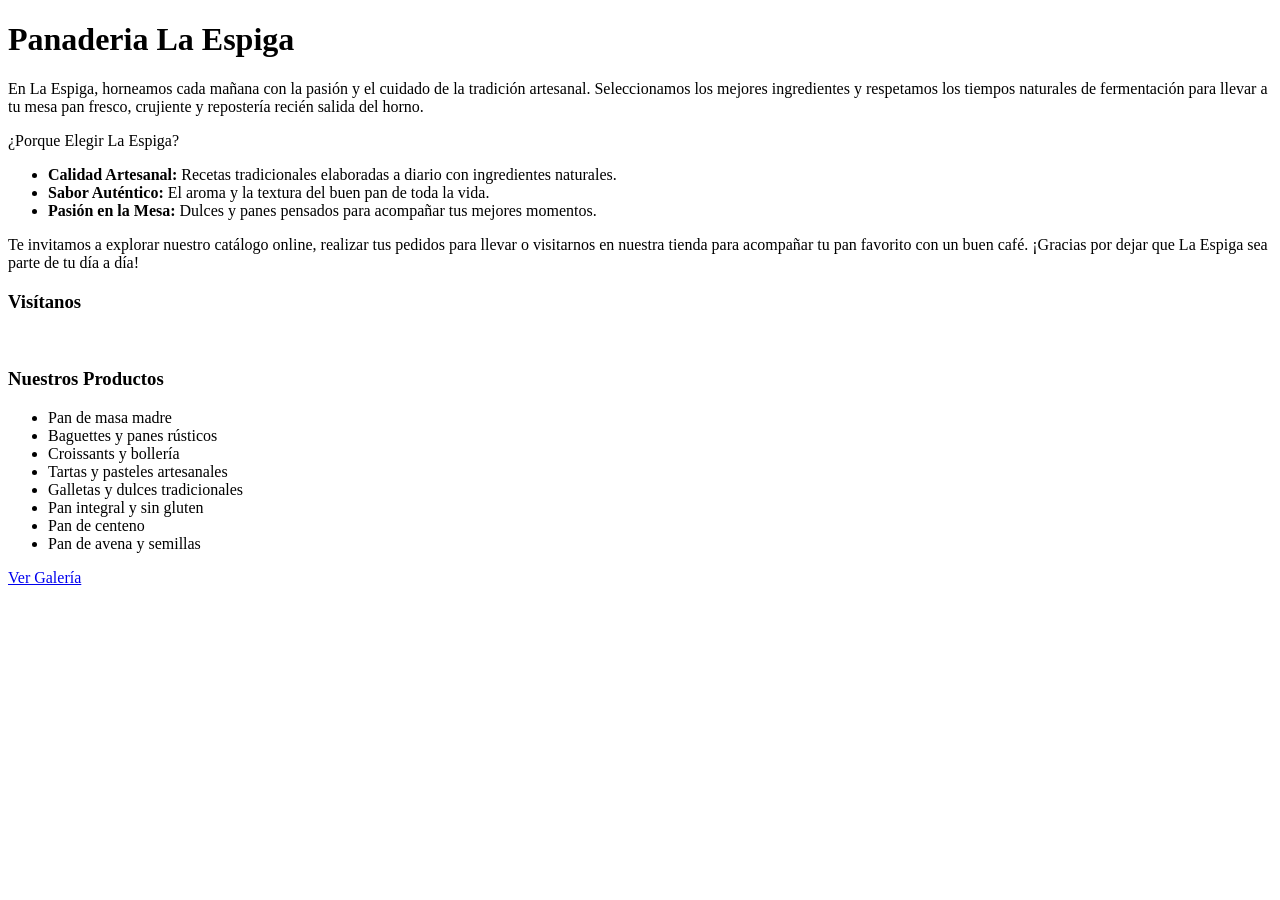
==== index.html @ ad9e470f "realizado formulario" ====
<!DOCTYPE html>
<html lang="es">
<head>
    <meta charset="UTF-8">
    <meta name="viewport" content="width=device-width, initial-scale=1.0">
    <title>Panaderia La Espiga</title>
</head>
<body>
    <h1>Panaderia La Espiga</h1>
    <p>En La Espiga, horneamos cada mañana con la pasión y el cuidado de la tradición artesanal. 
        Seleccionamos los mejores ingredientes y respetamos los tiempos naturales de fermentación 
        para llevar a tu mesa pan fresco, crujiente y repostería recién salida del horno.</p>   

        
    <h>¿Porque Elegir La Espiga?</h>
    <ul>
        <li><strong>Calidad Artesanal:</strong> Recetas tradicionales elaboradas a diario con ingredientes naturales.</li>
        <li><strong>Sabor Auténtico:</strong> El aroma y la textura del buen pan de toda la vida.</li>
        <li><strong>Pasión en la Mesa:</strong> Dulces y panes pensados para acompañar tus mejores momentos.</li>
    </ul>  

    <p>
        Te invitamos a explorar nuestro catálogo online, realizar tus pedidos para llevar o visitarnos
         en nuestra tienda para acompañar tu pan favorito con un buen café. ¡Gracias por dejar que La Espiga 
         sea parte de tu día a día!
    </p>

    <h3>Visítanos</h3>
    <p></p>


    <br>
    
    <h3>Nuestros Productos</h3>
    <ul>
        <li>Pan de masa madre</li>
        <li>Baguettes y panes rústicos</li>
        <li>Croissants y bollería</li>
        <li>Tartas y pasteles artesanales</li>
        <li>Galletas y dulces tradicionales</li>
        <li>Pan integral y sin gluten</li>
        <li>Pan de centeno</li>
        <li>Pan de avena y semillas</li>
    </ul>
    <a href="galeria.html">Ver Galería</a>


</body>
</html>
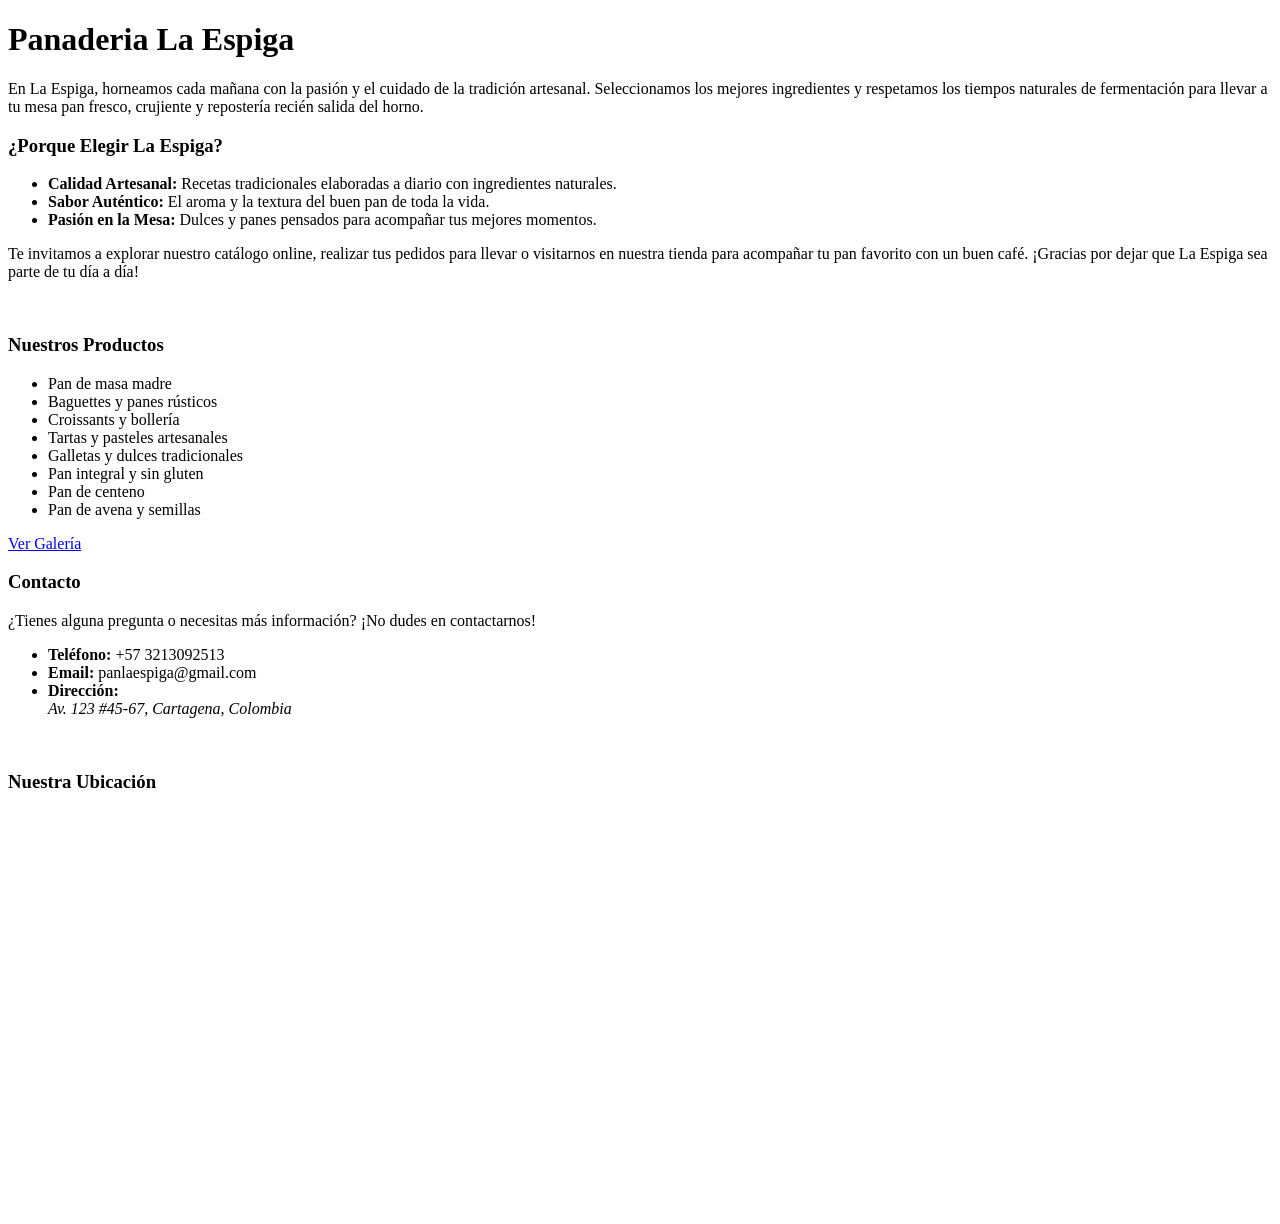
==== commit 2527cd16: "arreglo de errores" ====
--- a/index.html
+++ b/index.html
@@ -12,7 +12,7 @@
         para llevar a tu mesa pan fresco, crujiente y repostería recién salida del horno.</p>   
 
         
-    <h>¿Porque Elegir La Espiga?</h>
+    <h3>¿Porque Elegir La Espiga?</h3>
     <ul>
         <li><strong>Calidad Artesanal:</strong> Recetas tradicionales elaboradas a diario con ingredientes naturales.</li>
         <li><strong>Sabor Auténtico:</strong> El aroma y la textura del buen pan de toda la vida.</li>
@@ -24,11 +24,6 @@
          en nuestra tienda para acompañar tu pan favorito con un buen café. ¡Gracias por dejar que La Espiga 
          sea parte de tu día a día!
     </p>
-
-    <h3>Visítanos</h3>
-    <p></p>
-
-
     <br>
     
     <h3>Nuestros Productos</h3>
@@ -44,6 +39,27 @@
     </ul>
     <a href="galeria.html">Ver Galería</a>
 
+    <br>
+    <h3>Contacto</h3>
+    <p>¿Tienes alguna pregunta o necesitas más información? ¡No dudes en contactarnos!</p>
+    <ul>
+        <li><strong>Teléfono:</strong> +57 3213092513</li>
+        <li><strong>Email:</strong> panlaespiga@gmail.com</li>
+        <li><strong>Dirección:</strong> <address>Av. 123 #45-67, Cartagena, Colombia</address></li>
+    </ul>
+
+    <br>
+    
+    <h3>Nuestra Ubicación</h3>
+    <iframe
+        src="https://www.google.com/maps?q=9.73704740851938,-75.52530644232797&z=19&output=embed"
+        width="700"
+        height="400"
+        style="border:0;"
+        allowfullscreen=""
+        loading="lazy"
+        referrerpolicy="no-referrer-when-downgrade">
+    </iframe>
 
 </body>
 </html>
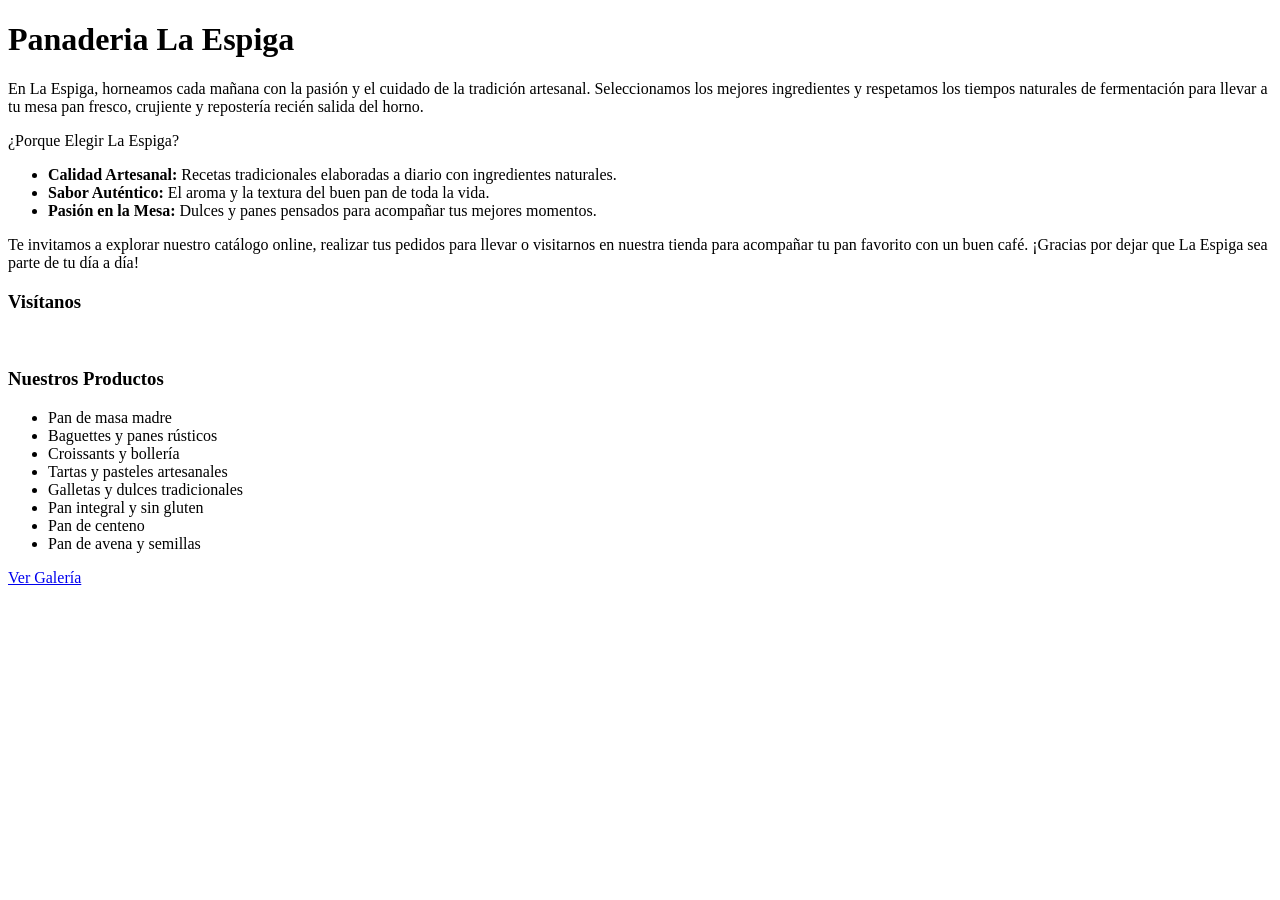
==== commit 77f0a5ec: "Merge branch 'main' of https://github.com/Erickxz6/panaderialaespiga" ====
--- a/index.html
+++ b/index.html
@@ -12,7 +12,7 @@
         para llevar a tu mesa pan fresco, crujiente y repostería recién salida del horno.</p>   
 
         
-    <h3>¿Porque Elegir La Espiga?</h3>
+    <h>¿Porque Elegir La Espiga?</h>
     <ul>
         <li><strong>Calidad Artesanal:</strong> Recetas tradicionales elaboradas a diario con ingredientes naturales.</li>
         <li><strong>Sabor Auténtico:</strong> El aroma y la textura del buen pan de toda la vida.</li>
@@ -24,6 +24,11 @@
          en nuestra tienda para acompañar tu pan favorito con un buen café. ¡Gracias por dejar que La Espiga 
          sea parte de tu día a día!
     </p>
+
+    <h3>Visítanos</h3>
+    <p></p>
+
+
     <br>
     
     <h3>Nuestros Productos</h3>
@@ -39,27 +44,10 @@
     </ul>
     <a href="galeria.html">Ver Galería</a>
 
-    <br>
-    <h3>Contacto</h3>
-    <p>¿Tienes alguna pregunta o necesitas más información? ¡No dudes en contactarnos!</p>
-    <ul>
-        <li><strong>Teléfono:</strong> +57 3213092513</li>
-        <li><strong>Email:</strong> panlaespiga@gmail.com</li>
-        <li><strong>Dirección:</strong> <address>Av. 123 #45-67, Cartagena, Colombia</address></li>
-    </ul>
 
-    <br>
+
+
     
-    <h3>Nuestra Ubicación</h3>
-    <iframe
-        src="https://www.google.com/maps?q=9.73704740851938,-75.52530644232797&z=19&output=embed"
-        width="700"
-        height="400"
-        style="border:0;"
-        allowfullscreen=""
-        loading="lazy"
-        referrerpolicy="no-referrer-when-downgrade">
-    </iframe>
 
 </body>
 </html>
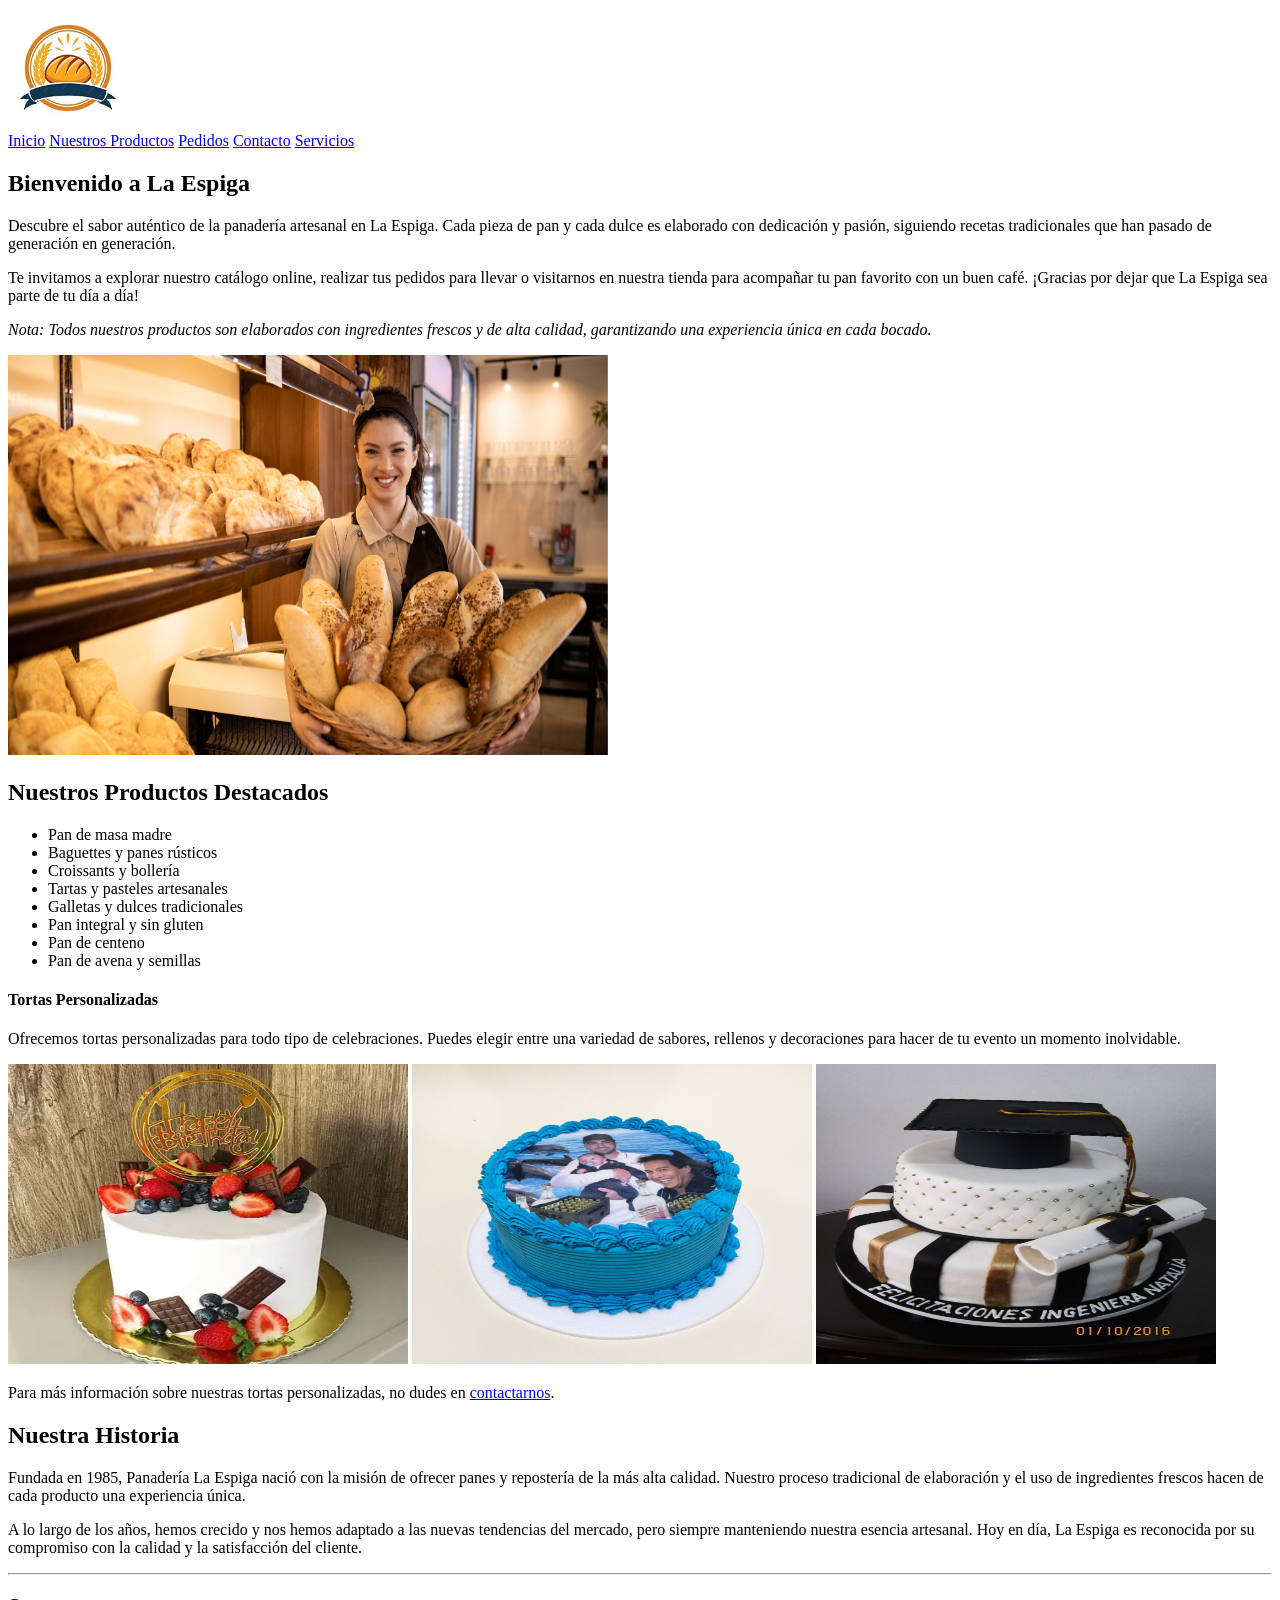
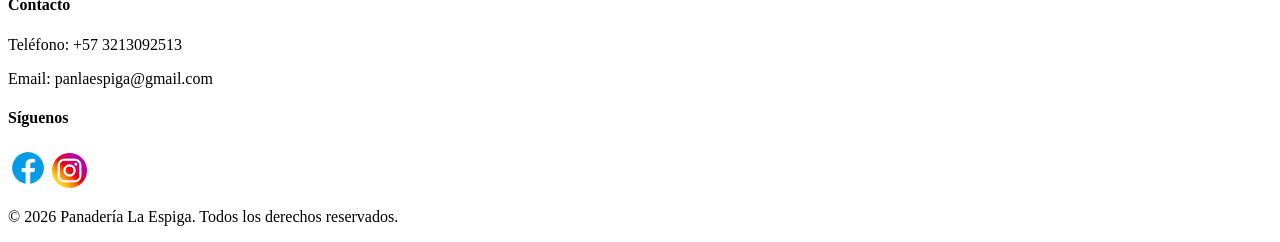
==== commit fb6a529d: "agregado imagenes, mejora en inicio y contacto" ====
--- a/index.html
+++ b/index.html
@@ -1,53 +1,104 @@
-<!DOCTYPE html>
+<!doctype html>
 <html lang="es">
+
 <head>
-    <meta charset="UTF-8">
-    <meta name="viewport" content="width=device-width, initial-scale=1.0">
+    <meta charset="UTF-8" />
+    <meta name="viewport" content="width=device-width, initial-scale=1.0" />
     <title>Panaderia La Espiga</title>
 </head>
+
 <body>
-    <h1>Panaderia La Espiga</h1>
-    <p>En La Espiga, horneamos cada mañana con la pasión y el cuidado de la tradición artesanal. 
-        Seleccionamos los mejores ingredientes y respetamos los tiempos naturales de fermentación 
-        para llevar a tu mesa pan fresco, crujiente y repostería recién salida del horno.</p>   
+    <header>
+        <img src="/img/logopan.jpg" alt="Logo de La Espiga" width="120" height="120" />
+        <nav>
+            <a href="index.html">Inicio</a>
+            <a href="galeria.html">Nuestros Productos</a>
+            <a href="pedido.html" target="_blank" rel="noopener noreferrer">Pedidos</a>
+            <a href="contacto.html">Contacto</a>
+            <a href="servicios.html">Servicios</a>
+        </nav>
+    </header>
 
+    <main>
+        <section>
+            <h1>Bienvenido a La Espiga</h1>
+            <p>
+                Descubre el sabor auténtico de la panadería artesanal en La Espiga.
+                Cada pieza de pan y cada dulce es elaborado con dedicación y
+                pasión, siguiendo recetas tradicionales que han pasado de generación
+                en generación.
+            </p>
+            <p>
+                Te invitamos a explorar nuestro catálogo online, realizar tus pedidos para
+                llevar o visitarnos en nuestra tienda para acompañar tu pan favorito con
+                un buen café. ¡Gracias por dejar que La Espiga sea parte de tu día a día!
+            </p>
+        </section>
         
-    <h>¿Porque Elegir La Espiga?</h>
-    <ul>
-        <li><strong>Calidad Artesanal:</strong> Recetas tradicionales elaboradas a diario con ingredientes naturales.</li>
-        <li><strong>Sabor Auténtico:</strong> El aroma y la textura del buen pan de toda la vida.</li>
-        <li><strong>Pasión en la Mesa:</strong> Dulces y panes pensados para acompañar tus mejores momentos.</li>
-    </ul>  
+        <p><em>Nota: Todos nuestros productos son elaborados con ingredientes frescos y de alta calidad, 
+            garantizando una experiencia única en cada bocado.</em></p>
 
-    <p>
-        Te invitamos a explorar nuestro catálogo online, realizar tus pedidos para llevar o visitarnos
-         en nuestra tienda para acompañar tu pan favorito con un buen café. ¡Gracias por dejar que La Espiga 
-         sea parte de tu día a día!
-    </p>
+        <img src="/img/panaderia.jpg" alt="Panadería La Espiga" width="600" height="400" />
 
-    <h3>Visítanos</h3>
-    <p></p>
+        <section>
+            <h2>Nuestros Productos Destacados</h2>
+            <ul>
+                <li>Pan de masa madre</li>
+                <li>Baguettes y panes rústicos</li>
+                <li>Croissants y bollería</li>
+                <li>Tartas y pasteles artesanales</li>
+                <li>Galletas y dulces tradicionales</li>
+                <li>Pan integral y sin gluten</li>
+                <li>Pan de centeno</li>
+                <li>Pan de avena y semillas</li>
+            </ul>
+
+            <h4>Tortas Personalizadas</h4>
+            <p>
+                Ofrecemos tortas personalizadas para todo tipo de celebraciones. 
+                Puedes elegir entre una variedad de sabores, rellenos y decoraciones 
+                para hacer de tu evento un momento inolvidable. 
+            </p>
+            <img src="/img/torta1.webp" alt="Torta Personalizada" width="400" height="300" />
+            <img src="/img/torta2.jpg" alt="Torta de Cumpleaños" width="400" height="300" />
+            <img src="/img/torta3.JPG" alt="Torta de Bodas" width="400" height="300" />
+
+            <p>Para más información sobre nuestras tortas personalizadas, no dudes en <a href="contacto.html">contactarnos</a>.</p>
+        </section>
+
+        <section>
+            <h2>Nuestra Historia</h2>
+            <p>
+                Fundada en 1985, Panadería La Espiga nació con la misión de ofrecer panes y 
+                repostería de la más alta calidad. Nuestro proceso tradicional de elaboración y 
+                el uso de ingredientes frescos hacen de cada producto una experiencia única.
+            </p>
+            <p>
+                A lo largo de los años, hemos crecido y nos hemos adaptado a las nuevas tendencias 
+                del mercado, pero siempre manteniendo nuestra esencia artesanal. Hoy en día, 
+                La Espiga es reconocida por su compromiso con la calidad y la satisfacción del cliente.
+        </section>
+
+    </main>
 
 
-    <br>
-    
-    <h3>Nuestros Productos</h3>
-    <ul>
-        <li>Pan de masa madre</li>
-        <li>Baguettes y panes rústicos</li>
-        <li>Croissants y bollería</li>
-        <li>Tartas y pasteles artesanales</li>
-        <li>Galletas y dulces tradicionales</li>
-        <li>Pan integral y sin gluten</li>
-        <li>Pan de centeno</li>
-        <li>Pan de avena y semillas</li>
-    </ul>
-    <a href="galeria.html">Ver Galería</a>
+        <hr />
+    <footer>
+        
+        <div>
+            <h4>Contacto</h4>
+            <p>Teléfono: +57 3213092513</p>
+            <p>Email: panlaespiga@gmail.com</p>
+        </div>
+        <div>
+            <h4>Síguenos</h4>
+            <a href="https://facebook.com" target="_blank" rel="noopener noreferrer">
+                <img src="/img/facebook-icon.png" alt="Facebook" width="40" height="40" /></a>
+            <a href="https://www.instagram.com/erickxz_6/" target="_blank" rel="noopener noreferrer">
+                <img src="/img/instagram-icon.png" alt="Instagram" width="35" height="35" /></a>
+        </div>
+        <p>&copy; 2026 Panadería La Espiga. Todos los derechos reservados.</p>
+    </footer>
+</body>
 
-
-
-
-    
-
-</body>
 </html>
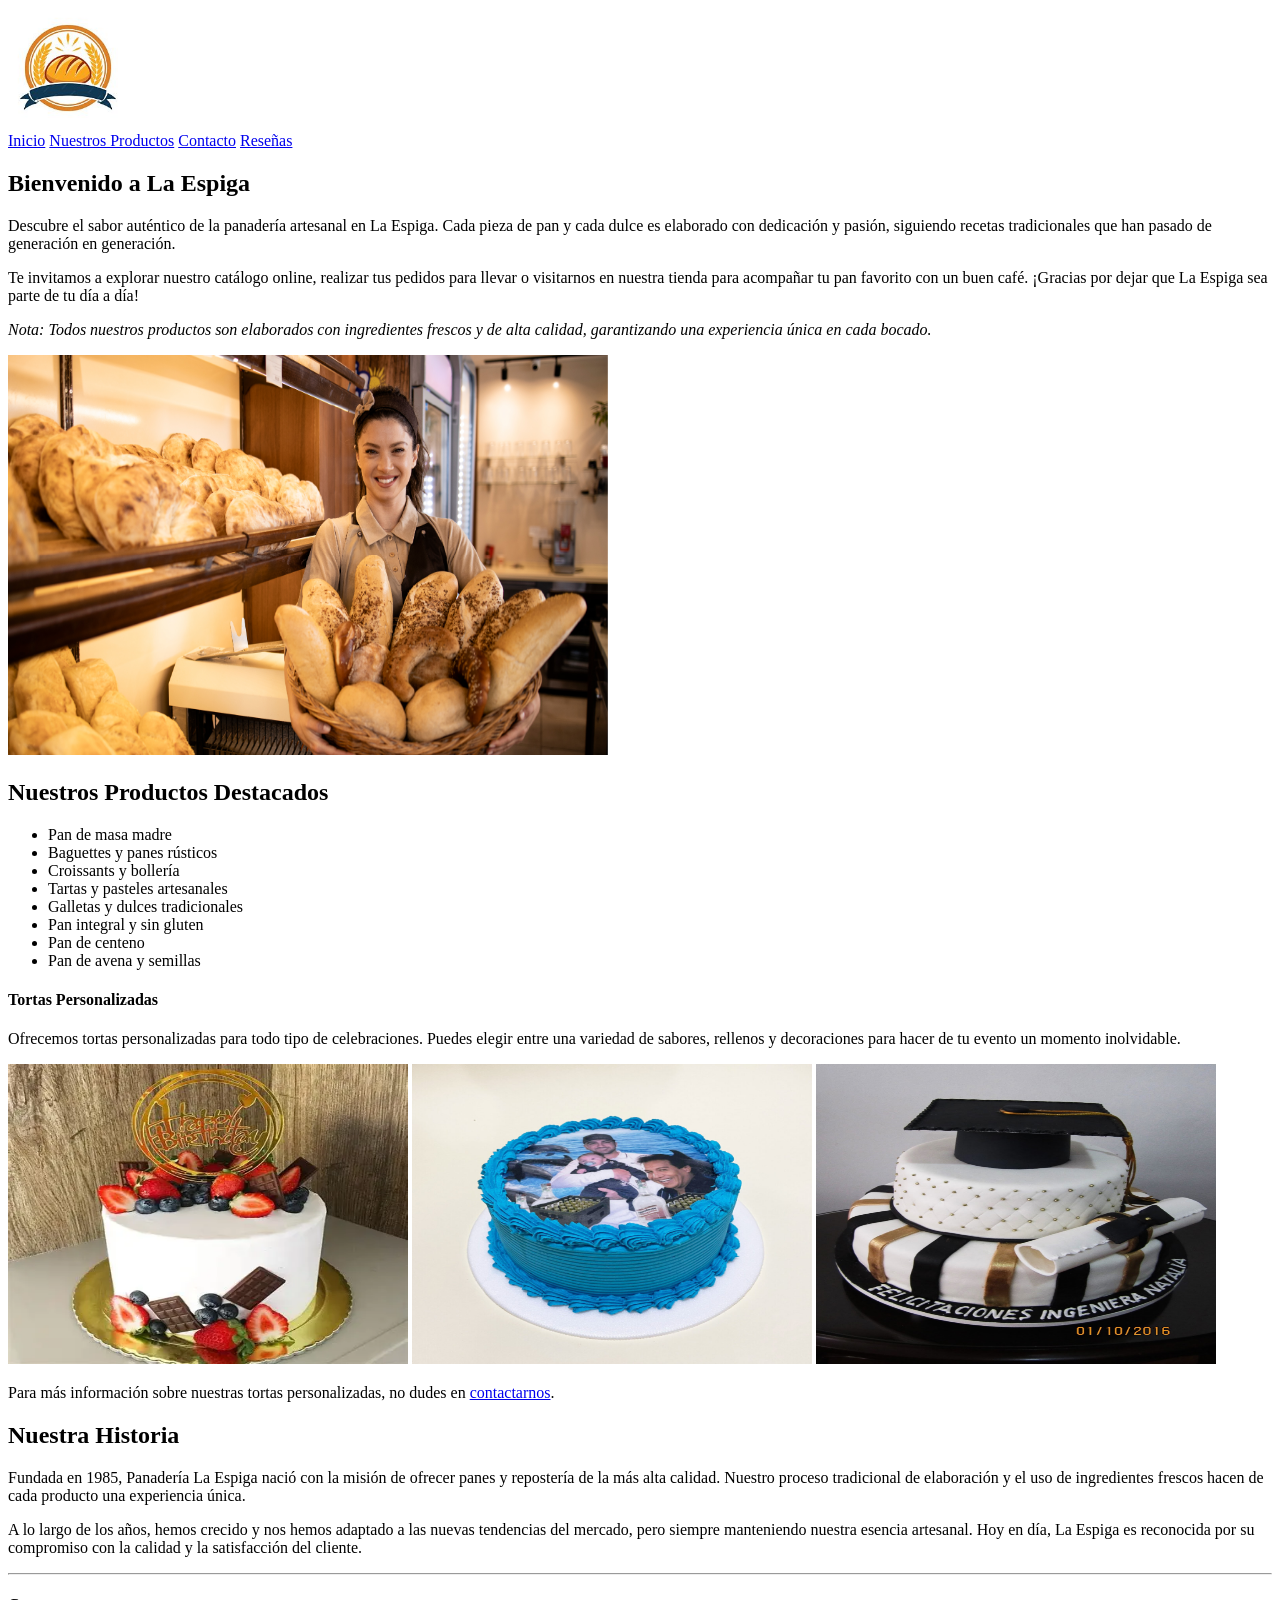
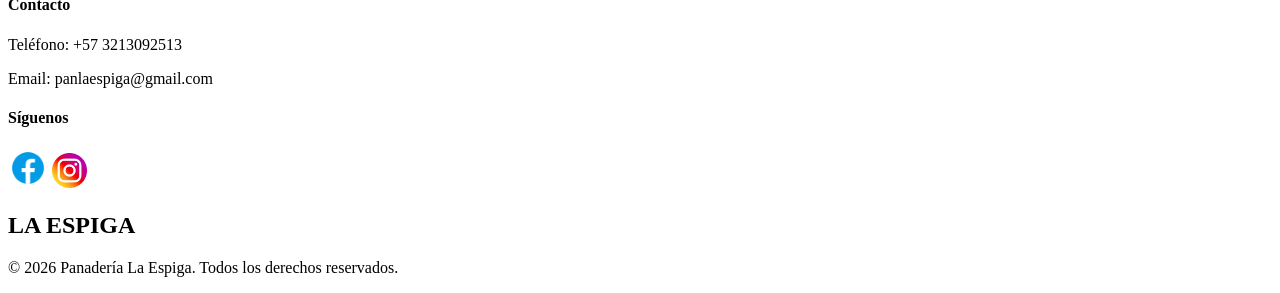
==== commit f41c7935: "terminado contactos, galeria, reseñas" ====
--- a/index.html
+++ b/index.html
@@ -9,13 +9,12 @@
 
 <body>
     <header>
-        <img src="/img/logopan.jpg" alt="Logo de La Espiga" width="120" height="120" />
+        <img src="img/logopan.jpg" alt="Logo de La Espiga" width="120" height="120" />
         <nav>
             <a href="index.html">Inicio</a>
             <a href="galeria.html">Nuestros Productos</a>
-            <a href="pedido.html" target="_blank" rel="noopener noreferrer">Pedidos</a>
             <a href="contacto.html">Contacto</a>
-            <a href="servicios.html">Servicios</a>
+            <a href="servicios.html">Reseñas</a>
         </nav>
     </header>
 
@@ -38,7 +37,7 @@
         <p><em>Nota: Todos nuestros productos son elaborados con ingredientes frescos y de alta calidad, 
             garantizando una experiencia única en cada bocado.</em></p>
 
-        <img src="/img/panaderia.jpg" alt="Panadería La Espiga" width="600" height="400" />
+        <img src="img/panaderia.jpg" alt="Panadería La Espiga" width="600" height="400" />
 
         <section>
             <h2>Nuestros Productos Destacados</h2>
@@ -59,9 +58,9 @@
                 Puedes elegir entre una variedad de sabores, rellenos y decoraciones 
                 para hacer de tu evento un momento inolvidable. 
             </p>
-            <img src="/img/torta1.webp" alt="Torta Personalizada" width="400" height="300" />
-            <img src="/img/torta2.jpg" alt="Torta de Cumpleaños" width="400" height="300" />
-            <img src="/img/torta3.JPG" alt="Torta de Bodas" width="400" height="300" />
+            <img src="img/torta1.webp" alt="Torta Personalizada" width="400" height="300" />
+            <img src="img/torta2.jpg" alt="Torta de Cumpleaños" width="400" height="300" />
+            <img src="img/torta3.JPG" alt="Torta de Bodas" width="400" height="300" />
 
             <p>Para más información sobre nuestras tortas personalizadas, no dudes en <a href="contacto.html">contactarnos</a>.</p>
         </section>
@@ -77,6 +76,7 @@
                 A lo largo de los años, hemos crecido y nos hemos adaptado a las nuevas tendencias 
                 del mercado, pero siempre manteniendo nuestra esencia artesanal. Hoy en día, 
                 La Espiga es reconocida por su compromiso con la calidad y la satisfacción del cliente.
+            </p>
         </section>
 
     </main>
@@ -97,6 +97,7 @@
             <a href="https://www.instagram.com/erickxz_6/" target="_blank" rel="noopener noreferrer">
                 <img src="/img/instagram-icon.png" alt="Instagram" width="35" height="35" /></a>
         </div>
+        <h2>LA ESPIGA</h2>
         <p>&copy; 2026 Panadería La Espiga. Todos los derechos reservados.</p>
     </footer>
 </body>
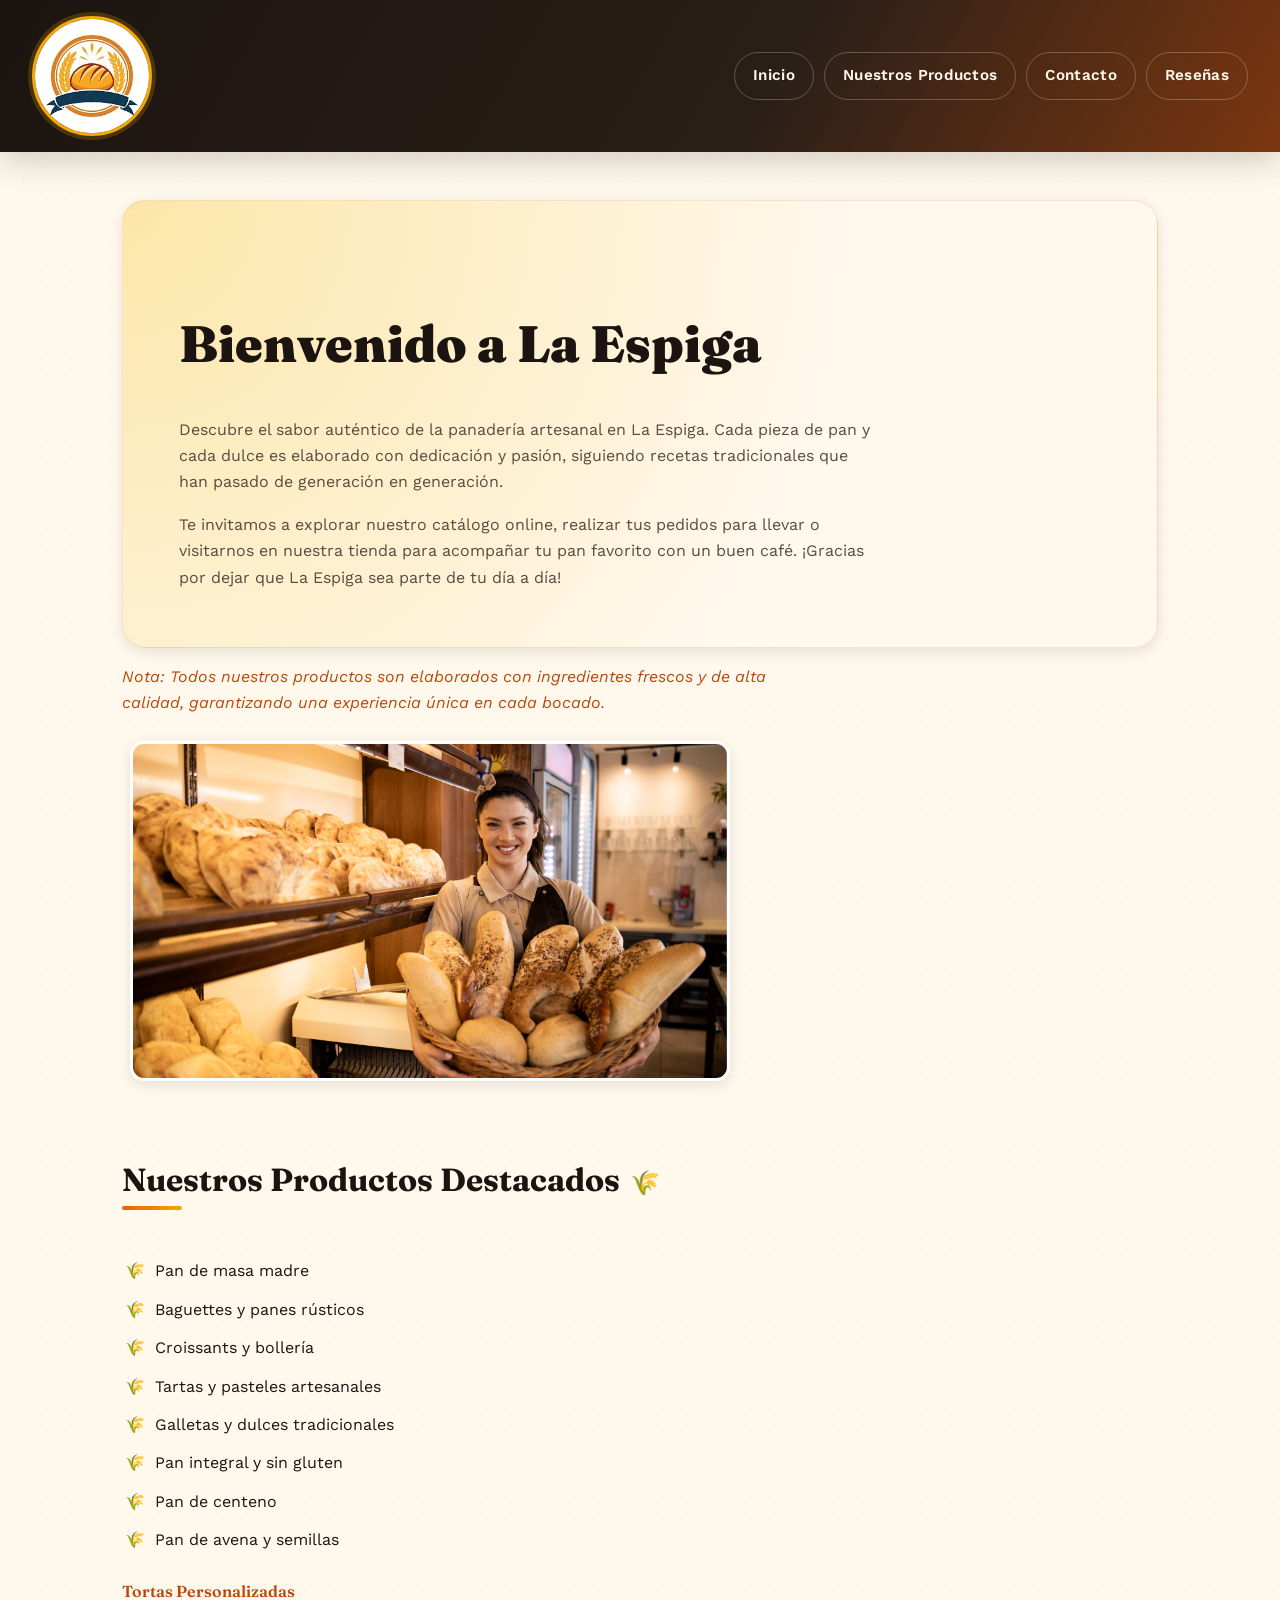
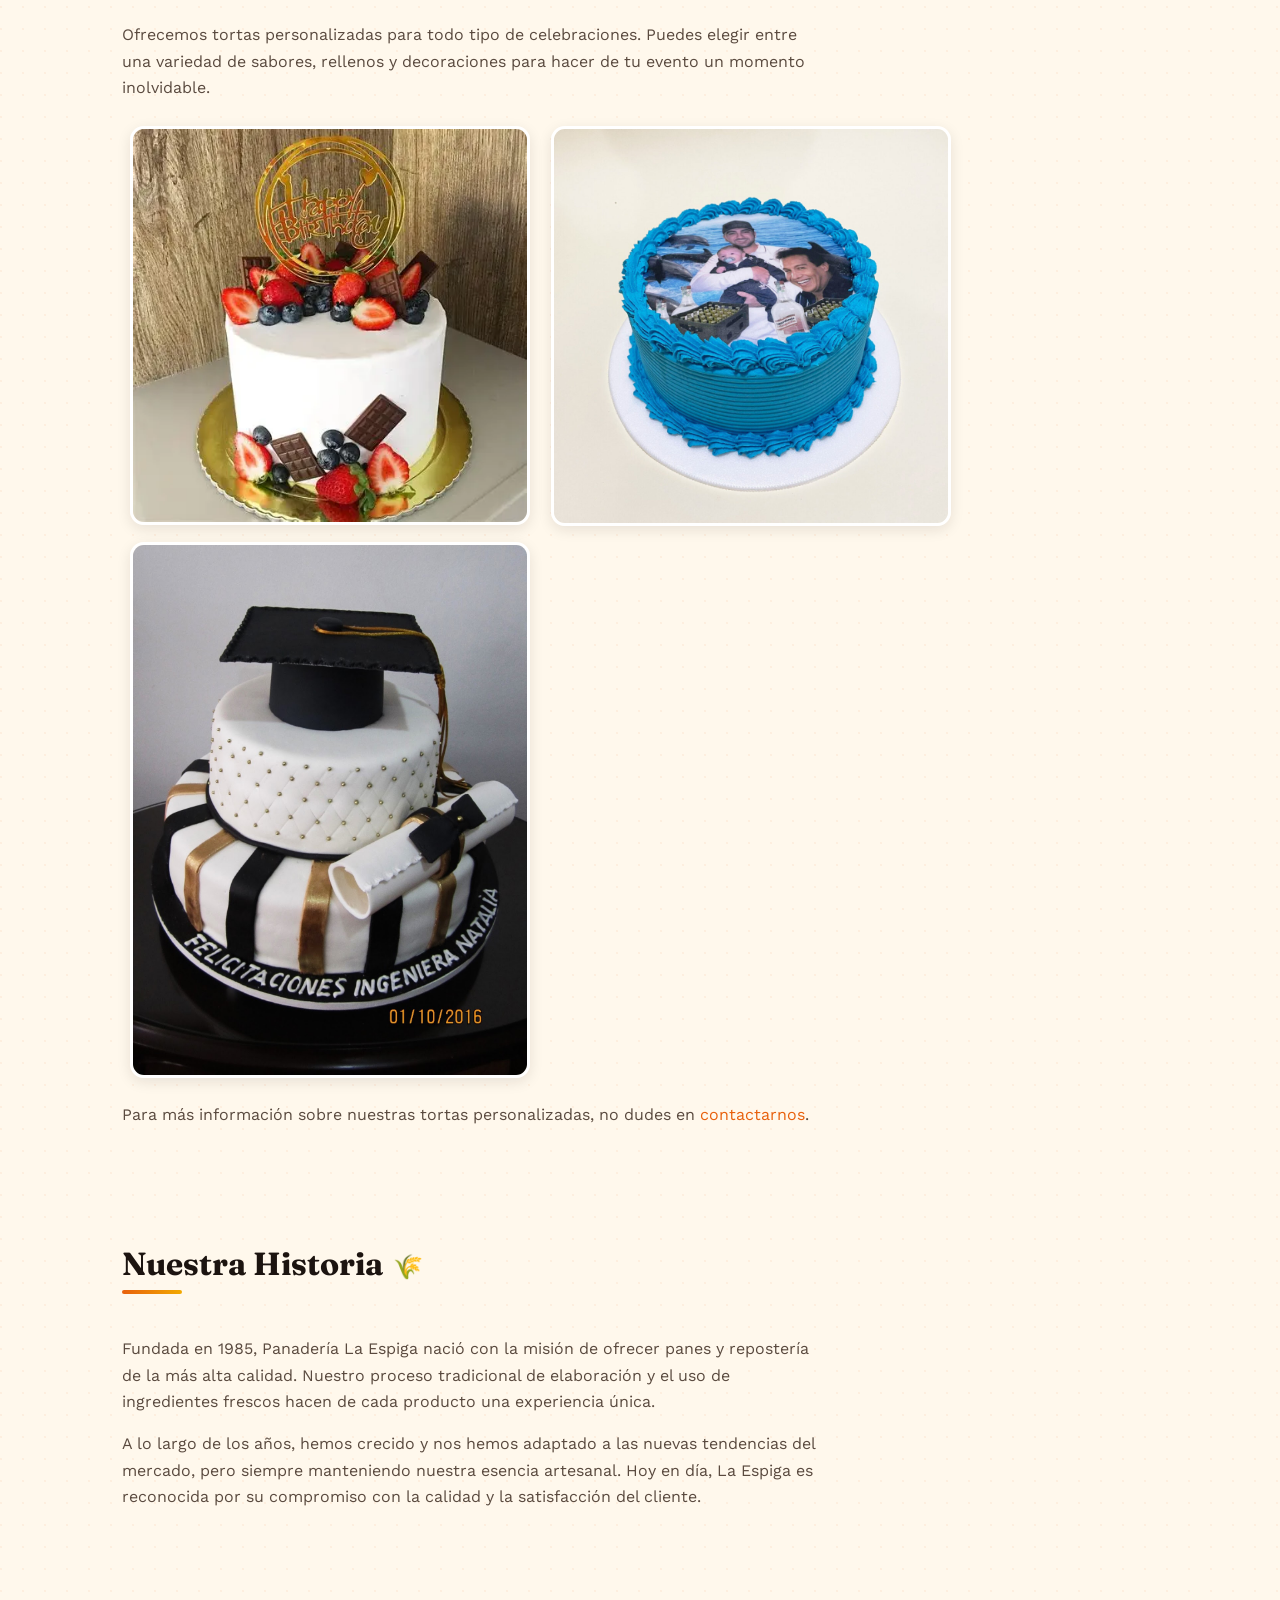
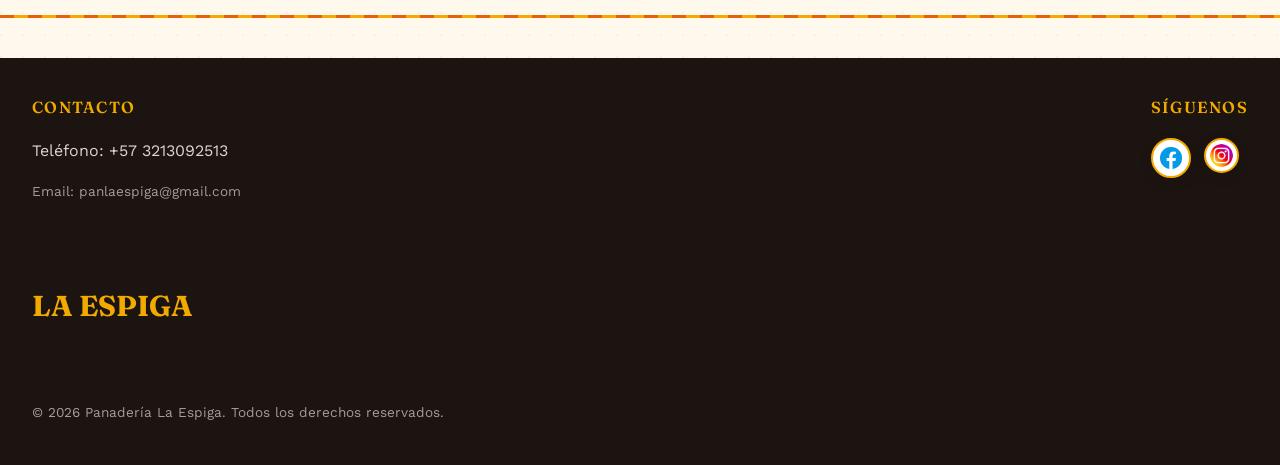
==== commit 128ba0be: "Add stylesheet link to index.html" ====
--- a/index.html
+++ b/index.html
@@ -5,6 +5,7 @@
     <meta charset="UTF-8" />
     <meta name="viewport" content="width=device-width, initial-scale=1.0" />
     <title>Panaderia La Espiga</title>
+    <link rel="stylesheet" href="css/styles.css" />
 </head>
 
 <body>
@@ -14,7 +15,7 @@
             <a href="index.html">Inicio</a>
             <a href="galeria.html">Nuestros Productos</a>
             <a href="contacto.html">Contacto</a>
-            <a href="servicios.html">Reseñas</a>
+            <a href="reseñas.html">Reseñas</a>
         </nav>
     </header>
 
@@ -93,13 +94,13 @@
         <div>
             <h4>Síguenos</h4>
             <a href="https://facebook.com" target="_blank" rel="noopener noreferrer">
-                <img src="/img/facebook-icon.png" alt="Facebook" width="40" height="40" /></a>
+                <img src="img/facebook-icon.png" alt="Facebook" width="40" height="40" /></a>
             <a href="https://www.instagram.com/erickxz_6/" target="_blank" rel="noopener noreferrer">
-                <img src="/img/instagram-icon.png" alt="Instagram" width="35" height="35" /></a>
+                <img src="img/instagram-icon.png" alt="Instagram" width="35" height="35" /></a>
         </div>
         <h2>LA ESPIGA</h2>
         <p>&copy; 2026 Panadería La Espiga. Todos los derechos reservados.</p>
     </footer>
 </body>
 
-</html>+</html>
--- a/css/styles.css
+++ b/css/styles.css
@@ -0,0 +1,514 @@
+/* =========================================================
+   PANADERÍA LA ESPIGA — Hoja de estilos
+   Paleta: negro horno, naranja brasa, amarillo trigo, blanco harina
+   Tipografía: Fraunces (títulos) + Work Sans (texto)
+   Firma visual: motivo de espiga de trigo (🌾) en marcadores y
+   acentos de sección, en referencia al nombre de la panadería.
+   ========================================================= */
+
+@import url('https://fonts.googleapis.com/css2?family=Fraunces:opsz,wght@9..144,400;9..144,600;9..144,700;9..144,900&family=Work+Sans:wght@400;500;600;700&display=swap');
+
+:root {
+  /* Paleta */
+  --negro-horno: #1c1410;
+  --negro-suave: #2a1f18;
+  --naranja-brasa: #e8600c;
+  --naranja-tostado: #b8480a;
+  --amarillo-trigo: #f2a900;
+  --amarillo-claro: #fce6a8;
+  --crema-harina: #fff8ec;
+  --blanco: #ffffff;
+
+  /* Texto */
+  --texto-principal: var(--negro-horno);
+  --texto-claro: var(--crema-harina);
+  --texto-muted: #5a4a3f;
+
+  /* Tipografía */
+  --fuente-titulos: "Fraunces", Georgia, serif;
+  --fuente-texto: "Work Sans", "Segoe UI", sans-serif;
+
+  /* Layout */
+  --radio-borde: 14px;
+  --sombra: 0 10px 30px rgba(28, 20, 16, 0.18);
+  --sombra-suave: 0 4px 14px rgba(28, 20, 16, 0.1);
+  --ancho-max: 1100px;
+}
+
+/* =========================================================
+   Reset básico
+   ========================================================= */
+* {
+  box-sizing: border-box;
+}
+
+html {
+  scroll-behavior: smooth;
+}
+
+@media (prefers-reduced-motion: reduce) {
+  html {
+    scroll-behavior: auto;
+  }
+  * {
+    animation-duration: 0.01ms !important;
+    transition-duration: 0.01ms !important;
+  }
+}
+
+body {
+  margin: 0;
+  background: var(--crema-harina);
+  color: var(--texto-principal);
+  font-family: var(--fuente-texto);
+  line-height: 1.65;
+  background-image:
+    radial-gradient(circle at 1px 1px, rgba(232, 96, 12, 0.06) 1px, transparent 0);
+  background-size: 22px 22px;
+}
+
+img {
+  max-width: 100%;
+  height: auto;
+  display: inline-block;
+  border-radius: var(--radio-borde);
+  box-shadow: var(--sombra-suave);
+  margin: 8px;
+  border: 3px solid var(--blanco);
+  vertical-align: top;
+  transition: transform 0.25s ease, box-shadow 0.25s ease;
+}
+
+img:hover {
+  transform: translateY(-4px);
+  box-shadow: var(--sombra);
+}
+
+a {
+  color: var(--naranja-brasa);
+  text-decoration: none;
+}
+
+a:hover {
+  color: var(--naranja-tostado);
+  text-decoration: underline;
+}
+
+a:focus-visible,
+button:focus-visible,
+input:focus-visible,
+select:focus-visible,
+textarea:focus-visible {
+  outline: 3px solid var(--amarillo-trigo);
+  outline-offset: 2px;
+}
+
+/* =========================================================
+   Encabezado / navegación
+   ========================================================= */
+header {
+  display: flex;
+  align-items: center;
+  gap: 24px;
+  flex-wrap: wrap;
+  background: linear-gradient(120deg, var(--negro-horno) 0%, var(--negro-suave) 60%, var(--naranja-tostado) 130%);
+  padding: 16px 32px;
+  position: sticky;
+  top: 0;
+  z-index: 10;
+  box-shadow: var(--sombra);
+}
+
+header img {
+  border-radius: 50%;
+  border: 3px solid var(--amarillo-trigo);
+  box-shadow: 0 0 0 4px rgba(242, 169, 0, 0.2);
+  margin: 0;
+  flex-shrink: 0;
+}
+
+header img:hover {
+  transform: rotate(-4deg) scale(1.04);
+}
+
+nav {
+  display: flex;
+  flex-wrap: wrap;
+  gap: 10px;
+  margin-left: auto;
+}
+
+nav a {
+  color: var(--texto-claro);
+  font-family: var(--fuente-texto);
+  font-weight: 600;
+  font-size: 0.95rem;
+  letter-spacing: 0.02em;
+  padding: 10px 18px;
+  border-radius: 999px;
+  border: 1px solid rgba(255, 248, 236, 0.25);
+  transition: background 0.2s ease, color 0.2s ease, border-color 0.2s ease;
+}
+
+nav a:hover {
+  background: var(--naranja-brasa);
+  border-color: var(--naranja-brasa);
+  color: var(--blanco);
+  text-decoration: none;
+}
+
+/* =========================================================
+   Tipografía general
+   ========================================================= */
+h1,
+h2,
+h3,
+h4 {
+  font-family: var(--fuente-titulos);
+  color: var(--negro-horno);
+  line-height: 1.2;
+  margin-top: 1.4em;
+}
+
+h1 {
+  font-size: clamp(2.1rem, 4vw, 3.2rem);
+  font-weight: 900;
+  max-width: 18ch;
+}
+
+h2 {
+  font-size: clamp(1.5rem, 3vw, 2rem);
+  font-weight: 700;
+  position: relative;
+  padding-bottom: 10px;
+  display: inline-block;
+}
+
+h2::after {
+  content: "🌾";
+  margin-left: 10px;
+  font-size: 0.75em;
+}
+
+h2::before {
+  content: "";
+  position: absolute;
+  left: 0;
+  bottom: 0;
+  width: 60px;
+  height: 4px;
+  border-radius: 4px;
+  background: linear-gradient(90deg, var(--naranja-brasa), var(--amarillo-trigo));
+}
+
+h3,
+h4 {
+  color: var(--naranja-tostado);
+  font-weight: 600;
+}
+
+p {
+  max-width: 70ch;
+  color: var(--texto-muted);
+}
+
+em {
+  color: var(--naranja-tostado);
+  font-style: italic;
+}
+
+/* =========================================================
+   Estructura principal
+   ========================================================= */
+main {
+  max-width: var(--ancho-max);
+  margin: 0 auto;
+  padding: 20px 32px 60px;
+}
+
+/* La primera sección de <main> actúa como "hero" de bienvenida */
+main > section:first-of-type {
+  background: radial-gradient(circle at top left, var(--amarillo-claro), var(--crema-harina) 65%);
+  border: 1px solid rgba(232, 96, 12, 0.15);
+  border-radius: 24px;
+  padding: 40px clamp(20px, 5vw, 56px);
+  margin-top: 28px;
+  box-shadow: var(--sombra-suave);
+}
+
+section {
+  padding: 28px 0;
+}
+
+hr {
+  border: none;
+  height: 3px;
+  margin: 0;
+  background: repeating-linear-gradient(
+    90deg,
+    var(--naranja-brasa) 0 14px,
+    var(--amarillo-trigo) 14px 28px
+  );
+}
+
+/* Listas de productos con marcador de espiga */
+ul {
+  padding-left: 0.2em;
+  list-style: none;
+}
+
+ul li {
+  position: relative;
+  padding: 6px 0 6px 30px;
+  color: var(--texto-principal);
+}
+
+ul li::before {
+  content: "🌾";
+  position: absolute;
+  left: 0;
+  font-size: 1em;
+}
+
+/* =========================================================
+   Formularios (contacto.html / pedido.html)
+   ========================================================= */
+form {
+  max-width: 640px;
+}
+
+fieldset {
+  background: var(--blanco);
+  border: 2px solid var(--amarillo-trigo);
+  border-radius: var(--radio-borde);
+  padding: 24px clamp(16px, 4vw, 32px) 28px;
+  margin: 24px 0;
+  box-shadow: var(--sombra-suave);
+}
+
+legend {
+  font-family: var(--fuente-titulos);
+  font-weight: 700;
+  color: var(--blanco);
+  background: var(--naranja-brasa);
+  padding: 6px 16px;
+  border-radius: 999px;
+  font-size: 0.95rem;
+}
+
+label {
+  display: block;
+  font-weight: 600;
+  margin-bottom: 6px;
+  color: var(--texto-principal);
+}
+
+abbr[title] {
+  color: var(--naranja-brasa);
+  text-decoration: none;
+  cursor: help;
+}
+
+input,
+select,
+textarea {
+  width: 100%;
+  font-family: var(--fuente-texto);
+  font-size: 1rem;
+  padding: 10px 14px;
+  border: 1.5px solid #e0d3c2;
+  border-radius: 8px;
+  background: var(--crema-harina);
+  color: var(--texto-principal);
+  transition: border-color 0.2s ease, box-shadow 0.2s ease;
+}
+
+input:hover,
+select:hover,
+textarea:hover {
+  border-color: var(--amarillo-trigo);
+}
+
+input:focus,
+select:focus,
+textarea:focus {
+  border-color: var(--naranja-brasa);
+  box-shadow: 0 0 0 3px rgba(232, 96, 12, 0.18);
+  outline: none;
+}
+
+textarea {
+  min-height: 120px;
+  resize: vertical;
+}
+
+/* Radios: quitar el ancho 100% heredado de "input" */
+input[type="radio"] {
+  width: auto;
+  accent-color: var(--naranja-brasa);
+  margin-right: 8px;
+  vertical-align: middle;
+}
+
+fieldset p:has(input[type="radio"]) {
+  display: flex;
+  align-items: center;
+}
+
+fieldset p:has(input[type="radio"]) label {
+  margin-bottom: 0;
+  font-weight: 500;
+}
+
+optgroup {
+  font-weight: 700;
+  color: var(--naranja-tostado);
+}
+
+button,
+input[type="submit"] {
+  width: auto;
+  background: linear-gradient(120deg, var(--naranja-brasa), var(--naranja-tostado));
+  color: var(--blanco);
+  font-family: var(--fuente-texto);
+  font-weight: 700;
+  font-size: 1rem;
+  letter-spacing: 0.02em;
+  padding: 14px 32px;
+  border: none;
+  border-radius: 999px;
+  cursor: pointer;
+  box-shadow: var(--sombra-suave);
+  transition: transform 0.2s ease, box-shadow 0.2s ease;
+}
+
+button:hover,
+input[type="submit"]:hover {
+  transform: translateY(-2px);
+  box-shadow: var(--sombra);
+}
+
+/* =========================================================
+   Sección de contacto directo (íconos) y mapa
+   ========================================================= */
+section img[alt="gmail"],
+section img[alt="Instagram"],
+section img[alt="WhatsApp"] {
+  border-radius: 20px;
+  background: var(--blanco);
+  padding: 14px;
+}
+
+iframe {
+  max-width: 100%;
+  border-radius: var(--radio-borde);
+  border: 3px solid var(--amarillo-trigo) !important;
+  box-shadow: var(--sombra-suave);
+  margin-top: 12px;
+}
+
+/* =========================================================
+   Enlace de "Realizar pedidos" (galeria.html)
+   ========================================================= */
+main section:last-of-type a {
+  display: inline-block;
+  margin-top: 10px;
+  background: var(--amarillo-trigo);
+  color: var(--negro-horno);
+  font-weight: 700;
+  padding: 12px 26px;
+  border-radius: 999px;
+  transition: background 0.2s ease, transform 0.2s ease;
+}
+
+main section:last-of-type a:hover {
+  background: var(--naranja-brasa);
+  color: var(--blanco);
+  text-decoration: none;
+  transform: translateY(-2px);
+}
+
+/* =========================================================
+   Pie de página
+   ========================================================= */
+footer {
+  background: var(--negro-horno);
+  color: var(--texto-claro);
+  padding: 40px 32px 28px;
+  margin-top: 40px;
+  display: flex;
+  flex-wrap: wrap;
+  gap: 32px;
+  justify-content: space-between;
+  text-align: left;
+}
+
+footer h4 {
+  color: var(--amarillo-trigo);
+  margin-top: 0;
+  font-size: 1rem;
+  text-transform: uppercase;
+  letter-spacing: 0.08em;
+}
+
+footer p {
+  color: var(--texto-claro);
+  opacity: 0.85;
+  max-width: none;
+}
+
+footer h2 {
+  width: 100%;
+  color: var(--amarillo-trigo);
+  font-size: 1.8rem;
+  border: none;
+}
+
+footer h2::before,
+footer h2::after {
+  content: none;
+}
+
+footer img {
+  margin: 0 8px 0 0;
+  border-radius: 50%;
+  border: 2px solid var(--amarillo-trigo);
+  background: var(--blanco);
+  padding: 4px;
+}
+
+footer p:last-child {
+  width: 100%;
+  font-size: 0.85rem;
+  opacity: 0.6;
+  margin-top: 12px;
+}
+
+/* =========================================================
+   Responsive
+   ========================================================= */
+@media (max-width: 640px) {
+  header {
+    flex-direction: column;
+    align-items: flex-start;
+    padding: 16px 20px;
+  }
+
+  nav {
+    margin-left: 0;
+    width: 100%;
+  }
+
+  main {
+    padding: 16px 18px 44px;
+  }
+
+  main > section:first-of-type {
+    padding: 28px 20px;
+  }
+
+  footer {
+    flex-direction: column;
+    gap: 24px;
+  }
+}
